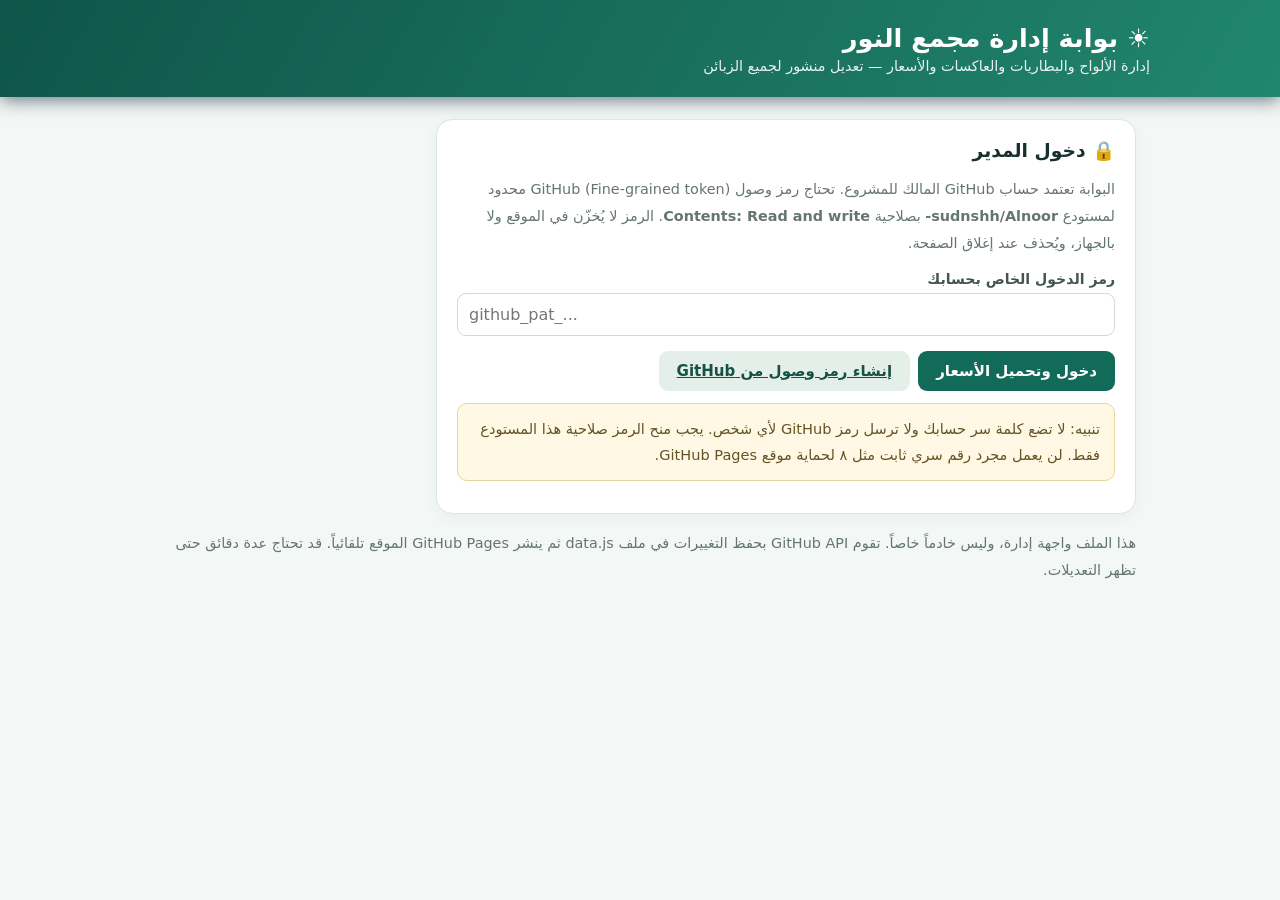
==== admin.html @ 8436893b "Add files via upload" ====
<!doctype html>
<html lang="ar" dir="rtl">
<head>
<meta charset="utf-8"><meta name="viewport" content="width=device-width, initial-scale=1">
<title>بوابة الإدارة | مجمع النور التجاري</title>
<style>
:root{font-family:system-ui,-apple-system,'Segoe UI',Tahoma,sans-serif;color:#17302d;background:#f3f7f5}*{box-sizing:border-box}body{margin:0}.top{background:linear-gradient(120deg,#0f5549,#21866d);color:#fff;padding:23px max(16px,calc((100vw - 1020px)/2));box-shadow:0 3px 17px #1239}.top h1{margin:0 0 5px;font-size:1.6rem}.top p{margin:0;font-size:.9rem;opacity:.9}main{max-width:1020px;margin:22px auto;padding:0 14px 42px}.card{background:white;border:1px solid #dbe7e1;border-radius:16px;padding:20px;margin-bottom:16px;box-shadow:0 4px 16px #24471a0b}h2{font-size:1.17rem;margin:0 0 14px}.muted{font-size:.9rem;color:#65756f;line-height:1.85}.row{display:flex;gap:10px;align-items:center;flex-wrap:wrap}.row>*{min-width:0}input,textarea,select{font-family:inherit;max-width:100%;border:1px solid #cfdbd5;background:#fff;border-radius:9px;padding:11px;font-size:1rem;outline-color:#0c9773}input[type=password]{width:100%;direction:ltr}input[type=text],input[type=number]{width:100%}.btn{cursor:pointer;font-weight:700;background:#126b58;color:white;border:0;border-radius:9px;padding:11px 18px;font-family:inherit;font-size:.94rem}.btn.alt{background:#e5efea;color:#155144}.btn.danger{background:#fff0f0;color:#a72b36}.btn:disabled{opacity:.5;cursor:not-allowed}.hidden{display:none!important}.status{margin:12px 0;line-height:1.8;padding:10px 13px;border-radius:10px;background:#e4f4ec;color:#15543e;white-space:pre-wrap}.status.err{background:#feeceb;color:#9a2d2f}.notice{padding:12px 14px;border:1px solid #e8d59b;background:#fff8e5;border-radius:10px;margin:12px 0;color:#645324;font-size:.91rem;line-height:1.8}.tabs{display:flex;gap:8px;flex-wrap:wrap;margin:14px 0}.tab{background:#e9f2ee;border:1px solid #d0e4da;color:#285345;padding:8px 14px;border-radius:20px;font-weight:700;cursor:pointer}.tab.active{background:#116a56;color:#fff}.product{padding:16px;margin:12px 0;border:1px solid #d9e6df;border-radius:12px;background:#fbfdfc}.productheader{display:flex;justify-content:space-between;align-items:center;gap:12px;margin-bottom:12px}.fields{display:grid;grid-template-columns:repeat(auto-fit,minmax(210px,1fr));gap:12px}.field{display:block;font-size:.88rem;color:#43564e;font-weight:600}.field input,.field textarea{margin-top:6px;width:100%}.field textarea{resize:vertical;min-height:68px;direction:ltr}#rawCode{direction:ltr;text-align:left;width:100%;min-height:370px;font:13px/1.6 ui-monospace,monospace;white-space:pre;tab-size:2}#loginArea{max-width:700px}.hint{background:#eef5f1;padding:8px 12px;border-radius:9px}small{font-size:.8rem}.actions{display:flex;gap:8px;flex-wrap:wrap;margin-top:15px}.break{word-break:break-all}@media(max-width:600px){.card{padding:14px}.top h1{font-size:1.35rem}}
</style>
</head>
<body><header class="top"><h1>☀️ بوابة إدارة مجمع النور</h1><p>إدارة الألواح والبطاريات والعاكسات والأسعار — تعديل منشور لجميع الزبائن</p></header>
<main>
<section id="loginArea" class="card"><h2>🔒 دخول المدير</h2><p class="muted">البوابة تعتمد حساب GitHub المالك للمشروع. تحتاج رمز وصول GitHub (Fine-grained token) محدود لمستودع <b>sudnshh/Alnoor-</b> بصلاحية <b>Contents: Read and write</b>. الرمز لا يُخزّن في الموقع ولا بالجهاز، ويُحذف عند إغلاق الصفحة.</p><label class="field">رمز الدخول الخاص بحسابك<input id="token" type="password" spellcheck="false" autocomplete="off" placeholder="github_pat_..."></label><div class="actions"><button class="btn" id="connect">دخول وتحميل الأسعار</button><a class="btn alt" target="_blank" rel="noopener noreferrer" href="https://github.com/settings/personal-access-tokens/new">إنشاء رمز وصول من GitHub</a></div><div class="notice">تنبيه: لا تضع كلمة سر حسابك ولا ترسل رمز GitHub لأي شخص. يجب منح الرمز صلاحية هذا المستودع فقط. لن يعمل مجرد رقم سري ثابت مثل ٨ لحماية موقع GitHub Pages.</div></section>
<section id="appArea" class="hidden"><div class="card"><div class="row" style="justify-content:space-between"><h2 style="margin:0">إدارة المنتجات والأسعار</h2><button id="logout" class="btn alt">تسجيل خروج</button></div><p class="muted" id="summary">جاري التحميل…</p><div class="tabs" id="tabs"></div><div id="catalog"></div><div class="actions"><button class="btn" id="save">💾 حفظ الأسعار ونشرها</button><button class="btn alt" id="refresh">تحديث من GitHub</button><button class="btn alt" id="toggleAdvanced">تعديل الكود يدويًا</button></div><div id="status" class="status hidden" role="status"></div></div><section class="card hidden" id="advanced"><h2>محرّر data.js المتقدم</h2><p class="muted">إذا لم تظهر فئات المنتجات في الأعلى، يمكنك تعديل نص <code>data.js</code> هنا. انتبه لأسماء المتغيرات والفواصل والأقواس.</p><textarea id="rawCode" spellcheck="false"></textarea><div class="notice">إذا أجريت تعديلاً يدويًا، استخدم زر «حفظ الكود اليدوي» بدلاً من حفظ الأسعار، حتى لا تُفقد تعديلاتك.</div><button class="btn" id="saveRaw">حفظ الكود اليدوي ونشره</button></section></section>
<footer class="muted">هذا الملف واجهة إدارة، وليس خادماً خاصاً. تقوم GitHub API بحفظ التغييرات في ملف data.js ثم ينشر GitHub Pages الموقع تلقائياً. قد تحتاج عدة دقائق حتى تظهر التعديلات.</footer>
</main>
<script>
'use strict';
const repo='sudnshh/Alnoor-', branch='main', filename='data.js';
let accessToken='',sha='',original='',groups=[],selected=0,dirty=false,username='';
const $=s=>document.getElementById(s);
function status(message,error=false){let el=$('status');el.className='status'+(error?' err':'');el.textContent=message}
function authError(e){return /401|403/.test(e.message)?'الرمز غير صحيح أو صلاحياته لا تسمح بالتعديل. '+e.message:e.message}
async function api(path,opts={}){const res=await fetch('https://api.github.com'+path,{...opts,headers:{Accept:'application/vnd.github+json',Authorization:'Bearer '+accessToken,'X-GitHub-Api-Version':'2022-11-28',...(opts.headers||{})}});let data=await res.json().catch(()=>({}));if(!res.ok)throw Error(res.status+': '+(data.message||res.statusText));return data}
function decode64(s){let bin=atob(s.replace(/\s/g,'')),bytes=Uint8Array.from(bin,c=>c.charCodeAt(0));return new TextDecoder().decode(bytes)}
function encode64(s){let a=new TextEncoder().encode(s),out='';for(let i=0;i<a.length;i+=8192)out+=String.fromCharCode(...a.slice(i,i+8192));return btoa(out)}
// Small, non-executing parser for static JavaScript arrays/objects. No eval and no third-party scripts.
function lex(src){let out=[],i=0;while(i<src.length){const start=i,ch=src[i];if(/\s/.test(ch)){i++;continue}if(ch==='/'&&src[i+1]==='/'){i+=2;while(i<src.length&&src[i]!=='\n')i++;continue}if(ch==='/'&&src[i+1]==='*'){i+=2;while(i<src.length&&!(src[i]==='*'&&src[i+1]==='/'))i++;i+=2;continue}if(ch==='"'||ch==="'"||ch==='`'){let quote=ch;i++;let value='';let escaped=false;for(;i<src.length;i++){let c=src[i];if(escaped){if(c==='n')value+='\n';else if(c==='r')value+='\r';else if(c==='t')value+='\t';else value+=c;escaped=false;continue}if(c==='\\'){escaped=true;continue}if(c===quote){i++;break}value+=c}out.push({t:'string',v:value,start,end:i,quote});continue}if(/[0-9]/.test(ch)||(ch==='.'&&/[0-9]/.test(src[i+1]||''))){let m=src.slice(i).match(/^(?:0[xX][\da-fA-F]+|(?:\d+\.?\d*|\.\d+)(?:[eE][+-]?\d+)?)/);if(m){i+=m[0].length;out.push({t:'number',v:Number(m[0]),start,end:i});continue}}if(/[a-zA-Z_$]/.test(ch)){let m=src.slice(i).match(/^[a-zA-Z_$][\w$]*/);i+=m[0].length;out.push({t:'id',v:m[0],start,end:i});continue}i++;out.push({t:ch,v:ch,start,end:i})}return out}
function parseValue(tokens,pos){let t=tokens[pos];if(!t)throw Error('missing value');if(t.t==='string'||t.t==='number')return {value:t.v,next:pos+1};if(t.t==='id'){if(t.v==='true'||t.v==='false'||t.v==='null')return{value:t.v==='null'?null:t.v==='true',next:pos+1};throw Error('dynamic expression')}if(t.t==='-'||t.t==='+'){let q=parseValue(tokens,pos+1);if(typeof q.value!=='number')throw Error('non number');return{value:t.t==='-'?-q.value:q.value,next:q.next}}
if(t.t==='['){let arr=[],p=pos+1;while(tokens[p]&&tokens[p].t!==']'){if(tokens[p].t===','){p++;continue}let q=parseValue(tokens,p);arr.push(q.value);p=q.next;if(tokens[p]?.t===',')p++;else if(tokens[p]?.t!==']')throw Error('array separator')}if(!tokens[p])throw Error('unclosed array');return{value:arr,next:p+1}}
if(t.t==='{'){let ob={},p=pos+1;while(tokens[p]&&tokens[p].t!=='}'){if(tokens[p].t===','){p++;continue}let k=tokens[p];if(!['string','id','number'].includes(k.t)||tokens[p+1]?.t!==':')throw Error('unsupported object property');let q=parseValue(tokens,p+2);ob[String(k.v)]=q.value;p=q.next;if(tokens[p]?.t===',')p++;else if(tokens[p]?.t!=='}')throw Error('object separator')}if(!tokens[p])throw Error('unclosed object');return{value:ob,next:p+1}}throw Error('unsupported token')}
function findGroups(source){let tokens=lex(source),result=[];for(let p=0;p<tokens.length;p++){if(tokens[p].t!=='[')continue;try{let q=parseValue(tokens,p);if(!Array.isArray(q.value)||!q.value.some(v=>v&&typeof v==='object'&&!Array.isArray(v)))continue;if(!q.value.every(v=>v&&typeof v==='object'&&!Array.isArray(v)))continue;let prev=tokens[p-1],prev2=tokens[p-2],name=(prev?.t===':'||prev?.t==='=')?String(prev2?.v||''):'مجموعة '+(result.length+1);if(!name||name==='[')name='مجموعة '+(result.length+1);result.push({name,start:tokens[p].start,end:tokens[q.next-1].end,items:q.value});p=q.next-1}catch(e){}}
return result}
function human(s){const names={name:'الاسم',brand:'الماركة',model:'الموديل',type:'النوع',price:'السعر',unitPrice:'سعر القطعة',priceIQD:'السعر بالدينار',pricePerWatt:'سعر الواط',watt:'الواط',watts:'الواط',power:'القدرة',capacity:'السعة',amp:'الأمبير',ah:'أمبير/ساعة',voltage:'الفولت',kw:'كيلوواط',kwh:'كيلوواط ساعة',id:'المعرّف',label:'الوصف',description:'التفاصيل'};return names[s]||s}
function groupLabel(s){if(/panel|solar|لوح|الواح|ألواح/i.test(s))return '☀️ الألواح — '+s;if(/batter|بطاري/i.test(s))return '🔋 البطاريات — '+s;if(/invert|عاكس/i.test(s))return '⚡ العاكسات — '+s;return '📦 '+s}
function clear(el){while(el.firstChild)el.removeChild(el.firstChild)}
function elem(tag,text,cls){let el=document.createElement(tag);if(text!==undefined)el.textContent=text;if(cls)el.className=cls;return el}
function render(){clear($('tabs'));clear($('catalog'));$('summary').textContent=groups.length?'تم التعرف على '+groups.length+' قوائم منتجات في data.js. عدّل الأسعار ثم احفظ.':'ما تم العثور على قوائم منتجات بصيغة ثابتة يمكن تحريرها تلقائيًا. افتح «تعديل الكود يدويًا».';if(!groups.length)return;groups.forEach((g,i)=>{let b=elem('button',groupLabel(g.name),'tab'+(i===selected?' active':''));b.onclick=()=>{selected=i;render()};$('tabs').append(b)});let group=groups[selected],container=$('catalog');let title=elem('h2',groupLabel(group.name)+' ('+group.items.length+')');container.append(title);group.items.forEach((item,i)=>{let box=elem('div',undefined,'product'),header=elem('div',undefined,'productheader');header.append(elem('strong',(item.name||item.brand||item.model||item.type||'المنتج')+' — '+(i+1)));let remove=elem('button','حذف المنتج','btn danger');remove.onclick=()=>{if(!confirm('هل تريد حذف هذا المنتج؟'))return;group.items.splice(i,1);dirty=true;render()};header.append(remove);box.append(header);let fields=elem('div',undefined,'fields');for(const [key,value] of Object.entries(item)){let label=elem('label',human(key),'field'),input;if(typeof value==='boolean'){input=document.createElement('select');[['true','نعم'],['false','لا']].forEach(([v,l])=>{let o=elem('option',l);o.value=v;input.append(o)});input.value=String(value);input.onchange=()=>{item[key]=input.value==='true';dirty=true}}else if(value&&typeof value==='object'){input=document.createElement('textarea');input.value=JSON.stringify(value,null,2);input.onchange=()=>{try{item[key]=JSON.parse(input.value);input.style.borderColor='';dirty=true}catch(e){input.style.borderColor='red';status('خطأ في تنسيق JSON للحقل '+key,true)}}}else{input=document.createElement('input');input.type=typeof value==='number'?'number':'text';if(input.type==='number')input.step='any';input.value=value??'';input.oninput=()=>{item[key]=input.type==='number'?(input.value===''?0:Number(input.value)):input.value;dirty=true}}label.append(input);fields.append(label)}box.append(fields);container.append(box)});let add=elem('button','+ إضافة نوع جديد','btn alt');add.onclick=()=>{if(!group.items.length){status('ماكو نموذج للمنتج الجديد. استعمل المحرر اليدوي.',true);return}let model=group.items[group.items.length-1],newItem={};for(const [key,value] of Object.entries(model))newItem[key]=typeof value==='number'?0:typeof value==='boolean'?false:Array.isArray(value)?[]:value&&typeof value==='object'?{}:'';group.items.push(newItem);dirty=true;render()};container.append(add)}
async function load(){let data=await api('/repos/'+repo+'/contents/'+filename+'?ref='+branch);if(data.type!=='file')throw Error('data.js ليس ملفًا');sha=data.sha;original=decode64(data.content);groups=findGroups(original);selected=0;dirty=false;$('rawCode').value=original;render()}
function updateSource(){let src=original;let sections=[...groups].sort((a,b)=>b.start-a.start);for(const g of sections)src=src.slice(0,g.start)+JSON.stringify(g.items,null,2)+src.slice(g.end);return src}
async function saveSource(src){if(!src.trim())throw Error('الملف فارغ. لن يتم الحفظ');const r=await api('/repos/'+repo+'/contents/'+filename,{method:'PUT',body:JSON.stringify({message:'Update solar catalog prices via admin panel',content:encode64(src),sha,branch})});sha=r.content.sha;original=src;groups=findGroups(src);selected=0;dirty=false;$('rawCode').value=src;render();status('✅ انحفظت التعديلات في GitHub بنجاح! انتظر اكتمال نشر GitHub Pages ثم حدّث موقع الزبائن.')}
$('connect').onclick=async()=>{let b=$('connect');accessToken=$('token').value.trim();if(!accessToken){alert('أدخل رمز GitHub الخاص');return}b.disabled=true;b.textContent='جاري التحقق…';try{let user=await api('/user');if(user.login!=='sudnshh')throw Error('الحساب المتصل ليس مالك الموقع sudnshh');username=user.login;await load();$('token').value='';$('loginArea').classList.add('hidden');$('appArea').classList.remove('hidden')}catch(e){alert('تعذّر الدخول: '+authError(e));accessToken=''}finally{b.disabled=false;b.textContent='دخول وتحميل الأسعار'}};
$('save').onclick=async()=>{let b=$('save');if(!groups.length){status('ماكو قوائم قابلة للتحرير تلقائيًا. افتح محرر الكود.',true);return}if(!dirty){status('ماكو تغييرات للحفظ.');return}b.disabled=true;status('جاري حفظ الأسعار…');try{await saveSource(updateSource())}catch(e){status('تعذّر الحفظ: '+authError(e),true)}finally{b.disabled=false}};
$('saveRaw').onclick=async()=>{if(!confirm('تأكيد حفظ نص data.js اليدوي؟'))return;let b=$('saveRaw');b.disabled=true;status('جاري الحفظ…');try{await saveSource($('rawCode').value)}catch(e){status('تعذّر الحفظ: '+authError(e),true)}finally{b.disabled=false}};
$('refresh').onclick=async()=>{if(dirty&&!confirm('التغييرات غير المحفوظة راح تضيع. متابعة؟'))return;try{await load();status('تم تحميل آخر نسخة من GitHub')}catch(e){status(authError(e),true)}};
$('logout').onclick=()=>{accessToken='';sha='';original='';groups=[];dirty=false;username='';$('appArea').classList.add('hidden');$('loginArea').classList.remove('hidden');$('token').value='';$('status').className='status hidden'};
$('toggleAdvanced').onclick=()=>{let adv=$('advanced');adv.classList.toggle('hidden');if(!adv.classList.contains('hidden'))adv.scrollIntoView({behavior:'smooth',block:'start'})};
window.addEventListener('beforeunload',e=>{if(dirty){e.preventDefault();e.returnValue=''}});
</script></body></html>
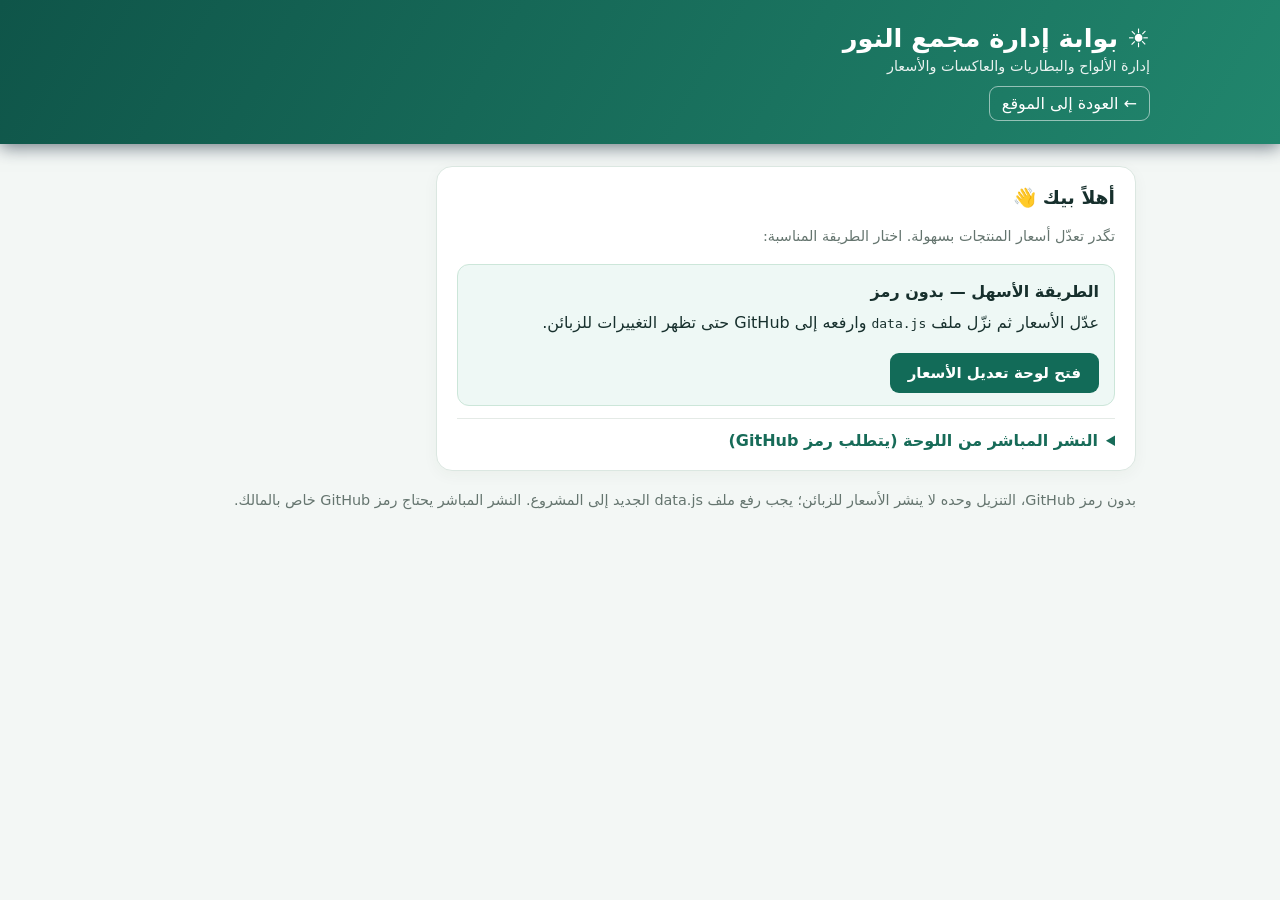
==== commit 8d04f22f: "Add files via upload" ====
--- a/admin.html
+++ b/admin.html
@@ -4,19 +4,30 @@
 <meta charset="utf-8"><meta name="viewport" content="width=device-width, initial-scale=1">
 <title>بوابة الإدارة | مجمع النور التجاري</title>
 <style>
-:root{font-family:system-ui,-apple-system,'Segoe UI',Tahoma,sans-serif;color:#17302d;background:#f3f7f5}*{box-sizing:border-box}body{margin:0}.top{background:linear-gradient(120deg,#0f5549,#21866d);color:#fff;padding:23px max(16px,calc((100vw - 1020px)/2));box-shadow:0 3px 17px #1239}.top h1{margin:0 0 5px;font-size:1.6rem}.top p{margin:0;font-size:.9rem;opacity:.9}main{max-width:1020px;margin:22px auto;padding:0 14px 42px}.card{background:white;border:1px solid #dbe7e1;border-radius:16px;padding:20px;margin-bottom:16px;box-shadow:0 4px 16px #24471a0b}h2{font-size:1.17rem;margin:0 0 14px}.muted{font-size:.9rem;color:#65756f;line-height:1.85}.row{display:flex;gap:10px;align-items:center;flex-wrap:wrap}.row>*{min-width:0}input,textarea,select{font-family:inherit;max-width:100%;border:1px solid #cfdbd5;background:#fff;border-radius:9px;padding:11px;font-size:1rem;outline-color:#0c9773}input[type=password]{width:100%;direction:ltr}input[type=text],input[type=number]{width:100%}.btn{cursor:pointer;font-weight:700;background:#126b58;color:white;border:0;border-radius:9px;padding:11px 18px;font-family:inherit;font-size:.94rem}.btn.alt{background:#e5efea;color:#155144}.btn.danger{background:#fff0f0;color:#a72b36}.btn:disabled{opacity:.5;cursor:not-allowed}.hidden{display:none!important}.status{margin:12px 0;line-height:1.8;padding:10px 13px;border-radius:10px;background:#e4f4ec;color:#15543e;white-space:pre-wrap}.status.err{background:#feeceb;color:#9a2d2f}.notice{padding:12px 14px;border:1px solid #e8d59b;background:#fff8e5;border-radius:10px;margin:12px 0;color:#645324;font-size:.91rem;line-height:1.8}.tabs{display:flex;gap:8px;flex-wrap:wrap;margin:14px 0}.tab{background:#e9f2ee;border:1px solid #d0e4da;color:#285345;padding:8px 14px;border-radius:20px;font-weight:700;cursor:pointer}.tab.active{background:#116a56;color:#fff}.product{padding:16px;margin:12px 0;border:1px solid #d9e6df;border-radius:12px;background:#fbfdfc}.productheader{display:flex;justify-content:space-between;align-items:center;gap:12px;margin-bottom:12px}.fields{display:grid;grid-template-columns:repeat(auto-fit,minmax(210px,1fr));gap:12px}.field{display:block;font-size:.88rem;color:#43564e;font-weight:600}.field input,.field textarea{margin-top:6px;width:100%}.field textarea{resize:vertical;min-height:68px;direction:ltr}#rawCode{direction:ltr;text-align:left;width:100%;min-height:370px;font:13px/1.6 ui-monospace,monospace;white-space:pre;tab-size:2}#loginArea{max-width:700px}.hint{background:#eef5f1;padding:8px 12px;border-radius:9px}small{font-size:.8rem}.actions{display:flex;gap:8px;flex-wrap:wrap;margin-top:15px}.break{word-break:break-all}@media(max-width:600px){.card{padding:14px}.top h1{font-size:1.35rem}}
+:root{font-family:system-ui,-apple-system,'Segoe UI',Tahoma,sans-serif;color:#17302d;background:#f3f7f5}*{box-sizing:border-box}body{margin:0}.top{background:linear-gradient(120deg,#0f5549,#21866d);color:#fff;padding:23px max(16px,calc((100vw - 1020px)/2));box-shadow:0 3px 17px #1239}.top h1{margin:0 0 5px;font-size:1.6rem}.top p{margin:0;font-size:.9rem;opacity:.9}main{max-width:1020px;margin:22px auto;padding:0 14px 42px}.card{background:white;border:1px solid #dbe7e1;border-radius:16px;padding:20px;margin-bottom:16px;box-shadow:0 4px 16px #24471a0b}h2{font-size:1.17rem;margin:0 0 14px}.muted{font-size:.9rem;color:#65756f;line-height:1.85}.row{display:flex;gap:10px;align-items:center;flex-wrap:wrap}.row>*{min-width:0}input,textarea,select{font-family:inherit;max-width:100%;border:1px solid #cfdbd5;background:#fff;border-radius:9px;padding:11px;font-size:1rem;outline-color:#0c9773}input[type=password]{width:100%;direction:ltr}input[type=text],input[type=number]{width:100%}.btn{cursor:pointer;font-weight:700;background:#126b58;color:white;border:0;border-radius:9px;padding:11px 18px;font-family:inherit;font-size:.94rem}.btn.alt{background:#e5efea;color:#155144}.btn.danger{background:#fff0f0;color:#a72b36}.btn:disabled{opacity:.5;cursor:not-allowed}.hidden{display:none!important}.status{margin:12px 0;line-height:1.8;padding:10px 13px;border-radius:10px;background:#e4f4ec;color:#15543e;white-space:pre-wrap}.status.err{background:#feeceb;color:#9a2d2f}.notice{padding:12px 14px;border:1px solid #e8d59b;background:#fff8e5;border-radius:10px;margin:12px 0;color:#645324;font-size:.91rem;line-height:1.8}.tabs{display:flex;gap:8px;flex-wrap:wrap;margin:14px 0}.tab{background:#e9f2ee;border:1px solid #d0e4da;color:#285345;padding:8px 14px;border-radius:20px;font-weight:700;cursor:pointer}.tab.active{background:#116a56;color:#fff}.product{padding:16px;margin:12px 0;border:1px solid #d9e6df;border-radius:12px;background:#fbfdfc}.productheader{display:flex;justify-content:space-between;align-items:center;gap:12px;margin-bottom:12px}.fields{display:grid;grid-template-columns:repeat(auto-fit,minmax(210px,1fr));gap:12px}.field{display:block;font-size:.88rem;color:#43564e;font-weight:600}.field input,.field textarea{margin-top:6px;width:100%}.field textarea{resize:vertical;min-height:68px;direction:ltr}#rawCode{direction:ltr;text-align:left;width:100%;min-height:370px;font:13px/1.6 ui-monospace,monospace;white-space:pre;tab-size:2}#loginArea{max-width:700px}.hint{background:#eef5f1;padding:8px 12px;border-radius:9px}small{font-size:.8rem}.actions{display:flex;gap:8px;flex-wrap:wrap;margin-top:15px}.break{word-break:break-all}.top a{color:white;text-decoration:none;border:1px solid #ffffff88;border-radius:9px;padding:7px 12px;display:inline-block;margin-top:12px}.settingsgrid{display:grid;grid-template-columns:repeat(auto-fit,minmax(220px,1fr));gap:12px}.stepguide{background:#eef8f5;border:1px solid #cce6d9;border-radius:12px;padding:12px 15px;margin-top:12px;line-height:1.9}.stepguide a{color:#08674e}.modehint{font-weight:700;color:#216354}details.auth{margin-top:12px;border-top:1px solid #e4eae6;padding-top:12px}summary{cursor:pointer;font-weight:700;color:#176b58}@media(max-width:600px){.card{padding:14px}.top h1{font-size:1.35rem}}
 </style>
 </head>
-<body><header class="top"><h1>☀️ بوابة إدارة مجمع النور</h1><p>إدارة الألواح والبطاريات والعاكسات والأسعار — تعديل منشور لجميع الزبائن</p></header>
+<body><header class="top"><h1>☀️ بوابة إدارة مجمع النور</h1><p>إدارة الألواح والبطاريات والعاكسات والأسعار</p><a href="./index.html">← العودة إلى الموقع</a></header>
 <main>
-<section id="loginArea" class="card"><h2>🔒 دخول المدير</h2><p class="muted">البوابة تعتمد حساب GitHub المالك للمشروع. تحتاج رمز وصول GitHub (Fine-grained token) محدود لمستودع <b>sudnshh/Alnoor-</b> بصلاحية <b>Contents: Read and write</b>. الرمز لا يُخزّن في الموقع ولا بالجهاز، ويُحذف عند إغلاق الصفحة.</p><label class="field">رمز الدخول الخاص بحسابك<input id="token" type="password" spellcheck="false" autocomplete="off" placeholder="github_pat_..."></label><div class="actions"><button class="btn" id="connect">دخول وتحميل الأسعار</button><a class="btn alt" target="_blank" rel="noopener noreferrer" href="https://github.com/settings/personal-access-tokens/new">إنشاء رمز وصول من GitHub</a></div><div class="notice">تنبيه: لا تضع كلمة سر حسابك ولا ترسل رمز GitHub لأي شخص. يجب منح الرمز صلاحية هذا المستودع فقط. لن يعمل مجرد رقم سري ثابت مثل ٨ لحماية موقع GitHub Pages.</div></section>
-<section id="appArea" class="hidden"><div class="card"><div class="row" style="justify-content:space-between"><h2 style="margin:0">إدارة المنتجات والأسعار</h2><button id="logout" class="btn alt">تسجيل خروج</button></div><p class="muted" id="summary">جاري التحميل…</p><div class="tabs" id="tabs"></div><div id="catalog"></div><div class="actions"><button class="btn" id="save">💾 حفظ الأسعار ونشرها</button><button class="btn alt" id="refresh">تحديث من GitHub</button><button class="btn alt" id="toggleAdvanced">تعديل الكود يدويًا</button></div><div id="status" class="status hidden" role="status"></div></div><section class="card hidden" id="advanced"><h2>محرّر data.js المتقدم</h2><p class="muted">إذا لم تظهر فئات المنتجات في الأعلى، يمكنك تعديل نص <code>data.js</code> هنا. انتبه لأسماء المتغيرات والفواصل والأقواس.</p><textarea id="rawCode" spellcheck="false"></textarea><div class="notice">إذا أجريت تعديلاً يدويًا، استخدم زر «حفظ الكود اليدوي» بدلاً من حفظ الأسعار، حتى لا تُفقد تعديلاتك.</div><button class="btn" id="saveRaw">حفظ الكود اليدوي ونشره</button></section></section>
-<footer class="muted">هذا الملف واجهة إدارة، وليس خادماً خاصاً. تقوم GitHub API بحفظ التغييرات في ملف data.js ثم ينشر GitHub Pages الموقع تلقائياً. قد تحتاج عدة دقائق حتى تظهر التعديلات.</footer>
+<section id="loginArea" class="card">
+<h2>أهلاً بيك 👋</h2>
+<p class="muted">تگدر تعدّل أسعار المنتجات بسهولة. اختار الطريقة المناسبة:</p>
+<div class="stepguide"><b>الطريقة الأسهل — بدون رمز</b><br>عدّل الأسعار ثم نزّل ملف <code>data.js</code> وارفعه إلى GitHub حتى تظهر التغييرات للزبائن.<div class="actions"><button class="btn" id="offline">فتح لوحة تعديل الأسعار</button></div></div>
+<details class="auth"><summary>النشر المباشر من اللوحة (يتطلب رمز GitHub)</summary>
+<p class="muted">حتى تُنشر التغييرات مباشرة لجميع الزبائن، تحتاج رمز وصول <b>Fine-grained personal access token</b> من حساب <b>sudnshh</b>، مخصص لمستودع <b>Alnoor-</b> بصلاحية <b>Contents: Read and write</b>.</p>
+<label class="field">رمز GitHub<input id="token" type="password" spellcheck="false" autocomplete="off" placeholder="github_pat_..."></label>
+<div class="actions"><button class="btn" id="connect">دخول للنشر المباشر</button><a class="btn alt" target="_blank" rel="noopener noreferrer" href="https://github.com/settings/personal-access-tokens/new">إنشاء الرمز من GitHub</a></div>
+<div class="notice">لا تشارك الرمز مع أي أحد ولا تضعه داخل ملفات الموقع. الرمز يُستخدم أثناء هذه الجلسة فقط ولا يُحفَظ في الجهاز.</div>
+</details></section>
+<section id="appArea" class="hidden"><div class="card"><div class="row" style="justify-content:space-between"><h2 style="margin:0">إدارة المنتجات والأسعار</h2><button id="logout" class="btn alt">تسجيل خروج</button></div><p class="modehint" id="modeHint"></p><p class="muted" id="summary">جاري التحميل…</p>
+<h2>أسعار الخدمة والإعدادات العامة</h2><div id="settings" class="settingsgrid"></div>
+<h2 style="margin-top:22px">المنتجات</h2><div class="tabs" id="tabs"></div><div id="catalog"></div><div class="actions"><button class="btn" id="save">💾 حفظ التعديلات</button><button class="btn alt" id="refresh">تحديث من GitHub</button><button class="btn alt" id="toggleAdvanced">تعديل الكود يدويًا</button></div><div id="status" class="status hidden" role="status"></div><div id="uploadHelp" class="stepguide hidden">نزّل الملف الجديد، بعدها افتح <a href="https://github.com/sudnshh/Alnoor-/upload/main" target="_blank" rel="noopener noreferrer">صفحة رفع ملفات GitHub</a>، وارفع ملف <b>data.js</b> الجديد مكان القديم واضغط <b>Commit changes</b>. بعد اكتمال النشر حدّث موقعك.</div></div><section class="card hidden" id="advanced"><h2>محرّر data.js المتقدم</h2><p class="muted">إذا لم تظهر فئات المنتجات في الأعلى، يمكنك تعديل نص <code>data.js</code> هنا. انتبه لأسماء المتغيرات والفواصل والأقواس.</p><textarea id="rawCode" spellcheck="false"></textarea><div class="notice">إذا أجريت تعديلاً يدويًا، استخدم زر «حفظ الكود اليدوي» بدلاً من حفظ الأسعار، حتى لا تُفقد تعديلاتك.</div><button class="btn" id="saveRaw">حفظ الكود اليدوي ونشره</button></section></section>
+<footer class="muted">بدون رمز GitHub، التنزيل وحده لا ينشر الأسعار للزبائن؛ يجب رفع ملف data.js الجديد إلى المشروع. النشر المباشر يحتاج رمز GitHub خاص بالمالك.</footer>
 </main>
 <script>
 'use strict';
 const repo='sudnshh/Alnoor-', branch='main', filename='data.js';
-let accessToken='',sha='',original='',groups=[],selected=0,dirty=false,username='';
+let accessToken='',sha='',original='',groups=[],defaults=null,defaultsRange=null,selected=0,dirty=false,username='',mode='offline';
 const $=s=>document.getElementById(s);
 function status(message,error=false){let el=$('status');el.className='status'+(error?' err':'');el.textContent=message}
 function authError(e){return /401|403/.test(e.message)?'الرمز غير صحيح أو صلاحياته لا تسمح بالتعديل. '+e.message:e.message}
@@ -30,19 +41,91 @@
 if(t.t==='{'){let ob={},p=pos+1;while(tokens[p]&&tokens[p].t!=='}'){if(tokens[p].t===','){p++;continue}let k=tokens[p];if(!['string','id','number'].includes(k.t)||tokens[p+1]?.t!==':')throw Error('unsupported object property');let q=parseValue(tokens,p+2);ob[String(k.v)]=q.value;p=q.next;if(tokens[p]?.t===',')p++;else if(tokens[p]?.t!=='}')throw Error('object separator')}if(!tokens[p])throw Error('unclosed object');return{value:ob,next:p+1}}throw Error('unsupported token')}
 function findGroups(source){let tokens=lex(source),result=[];for(let p=0;p<tokens.length;p++){if(tokens[p].t!=='[')continue;try{let q=parseValue(tokens,p);if(!Array.isArray(q.value)||!q.value.some(v=>v&&typeof v==='object'&&!Array.isArray(v)))continue;if(!q.value.every(v=>v&&typeof v==='object'&&!Array.isArray(v)))continue;let prev=tokens[p-1],prev2=tokens[p-2],name=(prev?.t===':'||prev?.t==='=')?String(prev2?.v||''):'مجموعة '+(result.length+1);if(!name||name==='[')name='مجموعة '+(result.length+1);result.push({name,start:tokens[p].start,end:tokens[q.next-1].end,items:q.value});p=q.next-1}catch(e){}}
 return result}
+function findDefaults(source){
+ const tokens=lex(source);
+ for(let p=0;p<tokens.length-2;p++){
+   if(tokens[p].v!=='defaults'||tokens[p+1].t!==':'||tokens[p+2].t!=='{')continue;
+   try{const q=parseValue(tokens,p+2);
+      if(q.value&&typeof q.value==='object'&&!Array.isArray(q.value))
+        return {start:tokens[p+2].start,end:tokens[q.next-1].end,items:q.value};
+   }catch(e){}
+ }
+ return null;
+}
+function renderDefaults(){
+ const area=$('settings');clear(area);
+ if(!defaults){area.textContent='لم أجد الإعدادات العامة في ملف البيانات.';return}
+ const fields={usdRate:'سعر صرف 100 دولار (د.ع)',laborPrice:'أجور التركيب (د.ع)',structurePricePerPanel:'كلفة الهيكل لكل لوح (د.ع)',protectionPrice:'أجور الحماية (د.ع)',connectionPriceUnder30:'أجور الربط حتى 30 لوح (د.ع)',connectionPriceOver30:'أجور الربط فوق 30 لوح (د.ع)'};
+ for(const [key,value] of Object.entries(defaults)){
+   let label=elem('label',fields[key]||human(key),'field');
+   let input=document.createElement('input');input.type='number';input.min='0';input.step='1';input.value=value;
+   input.oninput=()=>{defaults[key]=input.value===''?0:Number(input.value);dirty=true};
+   label.append(input);area.append(label);
+ }
+}
+function displayMode(){
+ const direct=mode==='direct';
+ $('modeHint').textContent=direct?'🔐 وضع النشر المباشر — التغييرات تُرسل إلى GitHub بعد الحفظ':'📥 وضع التعديل السهل — عند الحفظ يُنزَّل ملف data.js ويجب رفعه إلى GitHub';
+ $('save').textContent=direct?'💾 حفظ ونشر الأسعار':'💾 تنزيل ملف الأسعار المعدّل';
+ $('saveRaw').textContent=direct?'حفظ الكود اليدوي ونشره':'تنزيل الكود اليدوي';
+ $('uploadHelp').classList.add('hidden');
+}
+function loadFromSource(src){
+ original=src;groups=findGroups(src);defaultsRange=findDefaults(src);
+ defaults=defaultsRange?defaultsRange.items:null;
+ selected=0;dirty=false;$('rawCode').value=src;
+ render();renderDefaults();displayMode();
+}
+async function loadPublic(){
+ const res=await fetch('./data.js?updated='+Date.now(),{cache:'no-store'});
+ if(!res.ok)throw Error('تعذّر قراءة ملف الأسعار: '+res.status);
+ sha='';loadFromSource(await res.text());
+}
+function downloadSource(src){
+ const file=new Blob([src],{type:'text/javascript;charset=utf-8'});
+ const url=URL.createObjectURL(file);const link=document.createElement('a');
+ link.href=url;link.download='data.js';document.body.append(link);link.click();link.remove();
+ setTimeout(()=>URL.revokeObjectURL(url),60000);
+}
+function validateProducts(){
+ for(const group of groups){
+   const ids=new Set();
+   if(!group.items.length)throw Error('قائمة '+group.name+' فارغة. أضف منتجاً واحداً على الأقل.');
+   for(const item of group.items){
+     if(typeof item.id!=='string'||!item.id.trim()||typeof item.name!=='string'||!item.name.trim())throw Error('يجب كتابة معرّف واسم لكل منتج في '+group.name);
+     if(ids.has(item.id))throw Error('معرّف مكرر في '+group.name+': '+item.id);
+     ids.add(item.id);
+     if(!Number.isFinite(item.priceIQD)||item.priceIQD<0)throw Error('سعر غير صحيح للمنتج '+item.name);
+   }
+ }
+ for(const [key,value] of Object.entries(defaults||{}))if(typeof value!=='number'||!Number.isFinite(value)||value<0)throw Error('الرقم غير صحيح في الإعداد '+key);
+}
 function human(s){const names={name:'الاسم',brand:'الماركة',model:'الموديل',type:'النوع',price:'السعر',unitPrice:'سعر القطعة',priceIQD:'السعر بالدينار',pricePerWatt:'سعر الواط',watt:'الواط',watts:'الواط',power:'القدرة',capacity:'السعة',amp:'الأمبير',ah:'أمبير/ساعة',voltage:'الفولت',kw:'كيلوواط',kwh:'كيلوواط ساعة',id:'المعرّف',label:'الوصف',description:'التفاصيل'};return names[s]||s}
 function groupLabel(s){if(/panel|solar|لوح|الواح|ألواح/i.test(s))return '☀️ الألواح — '+s;if(/batter|بطاري/i.test(s))return '🔋 البطاريات — '+s;if(/invert|عاكس/i.test(s))return '⚡ العاكسات — '+s;return '📦 '+s}
 function clear(el){while(el.firstChild)el.removeChild(el.firstChild)}
 function elem(tag,text,cls){let el=document.createElement(tag);if(text!==undefined)el.textContent=text;if(cls)el.className=cls;return el}
 function render(){clear($('tabs'));clear($('catalog'));$('summary').textContent=groups.length?'تم التعرف على '+groups.length+' قوائم منتجات في data.js. عدّل الأسعار ثم احفظ.':'ما تم العثور على قوائم منتجات بصيغة ثابتة يمكن تحريرها تلقائيًا. افتح «تعديل الكود يدويًا».';if(!groups.length)return;groups.forEach((g,i)=>{let b=elem('button',groupLabel(g.name),'tab'+(i===selected?' active':''));b.onclick=()=>{selected=i;render()};$('tabs').append(b)});let group=groups[selected],container=$('catalog');let title=elem('h2',groupLabel(group.name)+' ('+group.items.length+')');container.append(title);group.items.forEach((item,i)=>{let box=elem('div',undefined,'product'),header=elem('div',undefined,'productheader');header.append(elem('strong',(item.name||item.brand||item.model||item.type||'المنتج')+' — '+(i+1)));let remove=elem('button','حذف المنتج','btn danger');remove.onclick=()=>{if(!confirm('هل تريد حذف هذا المنتج؟'))return;group.items.splice(i,1);dirty=true;render()};header.append(remove);box.append(header);let fields=elem('div',undefined,'fields');for(const [key,value] of Object.entries(item)){let label=elem('label',human(key),'field'),input;if(typeof value==='boolean'){input=document.createElement('select');[['true','نعم'],['false','لا']].forEach(([v,l])=>{let o=elem('option',l);o.value=v;input.append(o)});input.value=String(value);input.onchange=()=>{item[key]=input.value==='true';dirty=true}}else if(value&&typeof value==='object'){input=document.createElement('textarea');input.value=JSON.stringify(value,null,2);input.onchange=()=>{try{item[key]=JSON.parse(input.value);input.style.borderColor='';dirty=true}catch(e){input.style.borderColor='red';status('خطأ في تنسيق JSON للحقل '+key,true)}}}else{input=document.createElement('input');input.type=typeof value==='number'?'number':'text';if(input.type==='number')input.step='any';input.value=value??'';input.oninput=()=>{item[key]=input.type==='number'?(input.value===''?0:Number(input.value)):input.value;dirty=true}}label.append(input);fields.append(label)}box.append(fields);container.append(box)});let add=elem('button','+ إضافة نوع جديد','btn alt');add.onclick=()=>{if(!group.items.length){status('ماكو نموذج للمنتج الجديد. استعمل المحرر اليدوي.',true);return}let model=group.items[group.items.length-1],newItem={};for(const [key,value] of Object.entries(model))newItem[key]=typeof value==='number'?0:typeof value==='boolean'?false:Array.isArray(value)?[]:value&&typeof value==='object'?{}:'';group.items.push(newItem);dirty=true;render()};container.append(add)}
-async function load(){let data=await api('/repos/'+repo+'/contents/'+filename+'?ref='+branch);if(data.type!=='file')throw Error('data.js ليس ملفًا');sha=data.sha;original=decode64(data.content);groups=findGroups(original);selected=0;dirty=false;$('rawCode').value=original;render()}
-function updateSource(){let src=original;let sections=[...groups].sort((a,b)=>b.start-a.start);for(const g of sections)src=src.slice(0,g.start)+JSON.stringify(g.items,null,2)+src.slice(g.end);return src}
-async function saveSource(src){if(!src.trim())throw Error('الملف فارغ. لن يتم الحفظ');const r=await api('/repos/'+repo+'/contents/'+filename,{method:'PUT',body:JSON.stringify({message:'Update solar catalog prices via admin panel',content:encode64(src),sha,branch})});sha=r.content.sha;original=src;groups=findGroups(src);selected=0;dirty=false;$('rawCode').value=src;render();status('✅ انحفظت التعديلات في GitHub بنجاح! انتظر اكتمال نشر GitHub Pages ثم حدّث موقع الزبائن.')}
-$('connect').onclick=async()=>{let b=$('connect');accessToken=$('token').value.trim();if(!accessToken){alert('أدخل رمز GitHub الخاص');return}b.disabled=true;b.textContent='جاري التحقق…';try{let user=await api('/user');if(user.login!=='sudnshh')throw Error('الحساب المتصل ليس مالك الموقع sudnshh');username=user.login;await load();$('token').value='';$('loginArea').classList.add('hidden');$('appArea').classList.remove('hidden')}catch(e){alert('تعذّر الدخول: '+authError(e));accessToken=''}finally{b.disabled=false;b.textContent='دخول وتحميل الأسعار'}};
+async function load(){let data=await api('/repos/'+repo+'/contents/'+filename+'?ref='+branch);if(data.type!=='file')throw Error('data.js ليس ملفًا');sha=data.sha;loadFromSource(decode64(data.content))}
+function updateSource(){validateProducts();let src=original;let sections=[...groups];if(defaultsRange)sections.push({start:defaultsRange.start,end:defaultsRange.end,items:defaults});sections.sort((a,b)=>b.start-a.start);for(const g of sections)src=src.slice(0,g.start)+JSON.stringify(g.items,null,2)+src.slice(g.end);return src}
+async function saveSource(src){
+ if(!src.trim())throw Error('الملف فارغ. لن يتم الحفظ');
+ if(!findGroups(src).length||!findDefaults(src))throw Error('ملف البيانات لا يحتوي قوائم منتجات وإعدادات صحيحة');
+ if(mode==='direct'){
+   const r=await api('/repos/'+repo+'/contents/'+filename,{method:'PUT',body:JSON.stringify({message:'Update solar catalog prices via admin panel',content:encode64(src),sha,branch})});
+   sha=r.content.sha;loadFromSource(src);
+   status('✅ انحفظت التعديلات في GitHub بنجاح. بعد اكتمال نشر GitHub Pages، حدّث صفحة موقعك.');
+ }else{
+   downloadSource(src);loadFromSource(src);
+   status('✅ تم تنزيل ملف data.js المعدّل على جهازك. مهم: لازم ترفعه على GitHub حتى تتغير الأسعار عند الزبائن.');
+   $('uploadHelp').classList.remove('hidden');
+ }
+}
+$('offline').onclick=async()=>{const b=$('offline');b.disabled=true;b.textContent='جاري فتح اللوحة…';mode='offline';try{await loadPublic();$('loginArea').classList.add('hidden');$('appArea').classList.remove('hidden')}catch(e){alert('تعذّر فتح لوحة الأسعار: '+e.message+' — تأكد أنك تفتح الصفحة عبر رابط موقعك، وليس ملفاً محلياً.')}finally{b.disabled=false;b.textContent='فتح لوحة تعديل الأسعار'}};
+$('connect').onclick=async()=>{let b=$('connect');accessToken=$('token').value.trim();if(!accessToken){alert('أدخل رمز GitHub الخاص');return}b.disabled=true;b.textContent='جاري التحقق…';try{let user=await api('/user');if(user.login!=='sudnshh')throw Error('الحساب المتصل ليس مالك الموقع sudnshh');username=user.login;mode='direct';await load();$('token').value='';$('loginArea').classList.add('hidden');$('appArea').classList.remove('hidden')}catch(e){alert('تعذّر الدخول: '+authError(e));accessToken='';mode='offline'}finally{b.disabled=false;b.textContent='دخول وتحميل الأسعار'}};
 $('save').onclick=async()=>{let b=$('save');if(!groups.length){status('ماكو قوائم قابلة للتحرير تلقائيًا. افتح محرر الكود.',true);return}if(!dirty){status('ماكو تغييرات للحفظ.');return}b.disabled=true;status('جاري حفظ الأسعار…');try{await saveSource(updateSource())}catch(e){status('تعذّر الحفظ: '+authError(e),true)}finally{b.disabled=false}};
 $('saveRaw').onclick=async()=>{if(!confirm('تأكيد حفظ نص data.js اليدوي؟'))return;let b=$('saveRaw');b.disabled=true;status('جاري الحفظ…');try{await saveSource($('rawCode').value)}catch(e){status('تعذّر الحفظ: '+authError(e),true)}finally{b.disabled=false}};
-$('refresh').onclick=async()=>{if(dirty&&!confirm('التغييرات غير المحفوظة راح تضيع. متابعة؟'))return;try{await load();status('تم تحميل آخر نسخة من GitHub')}catch(e){status(authError(e),true)}};
-$('logout').onclick=()=>{accessToken='';sha='';original='';groups=[];dirty=false;username='';$('appArea').classList.add('hidden');$('loginArea').classList.remove('hidden');$('token').value='';$('status').className='status hidden'};
+$('refresh').onclick=async()=>{if(dirty&&!confirm('التغييرات غير المحفوظة راح تضيع. متابعة؟'))return;try{if(mode==='direct')await load();else await loadPublic();status('تم تحميل أحدث ملف للأسعار')}catch(e){status(authError(e),true)}};
+$('logout').onclick=()=>{accessToken='';sha='';original='';groups=[];defaults=null;defaultsRange=null;dirty=false;username='';mode='offline';$('appArea').classList.add('hidden');$('loginArea').classList.remove('hidden');$('token').value='';$('status').className='status hidden';$('uploadHelp').classList.add('hidden')};
 $('toggleAdvanced').onclick=()=>{let adv=$('advanced');adv.classList.toggle('hidden');if(!adv.classList.contains('hidden'))adv.scrollIntoView({behavior:'smooth',block:'start'})};
 window.addEventListener('beforeunload',e=>{if(dirty){e.preventDefault();e.returnValue=''}});
 </script></body></html>
